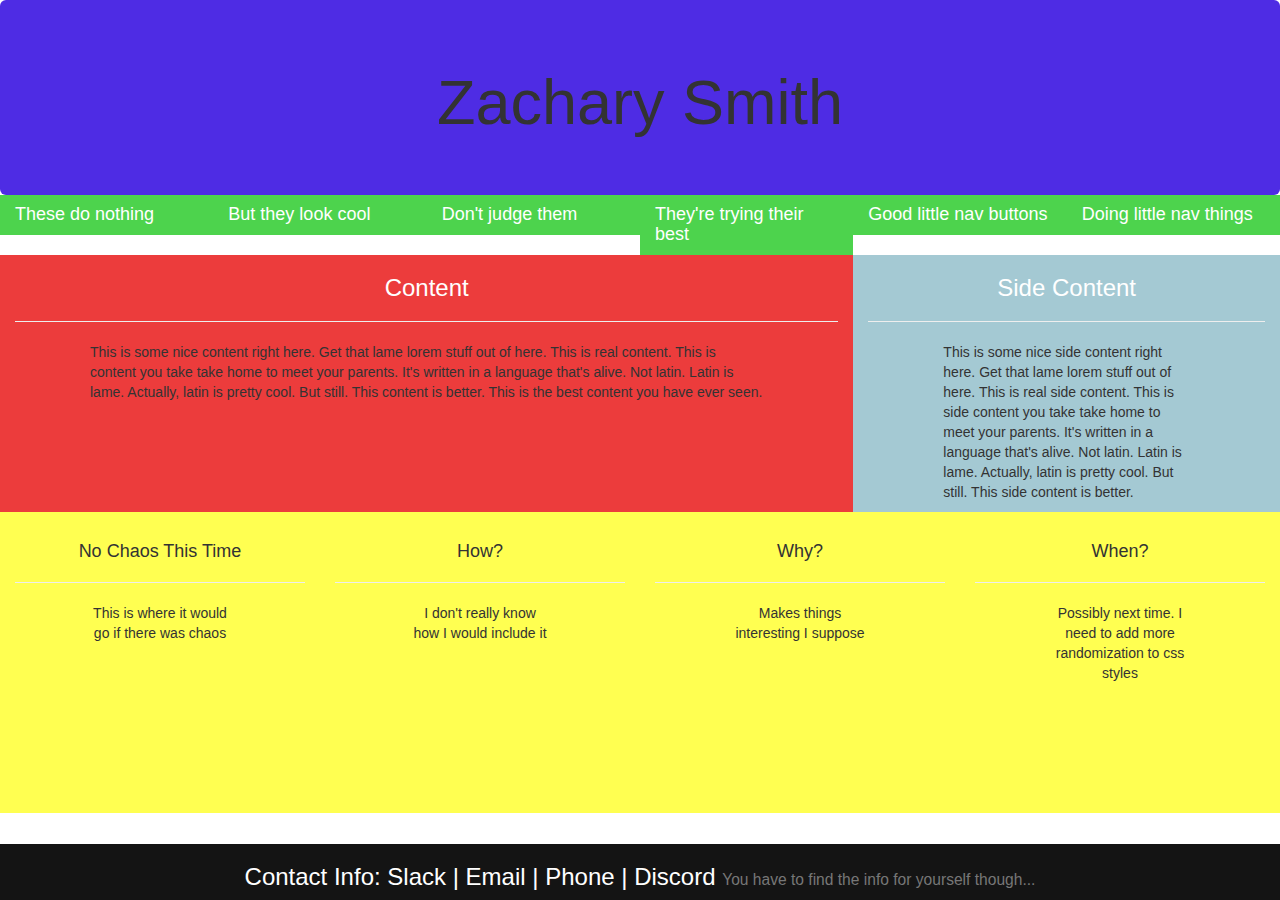
==== day2/index.html @ 5fd95c11 "day 2" ====
<!DOCTYPE html>
<html lang="en">
<head>
    <meta charset="UTF-8">
    <meta name="viewport" content="width=device-width, initial-scale=1.0">
    <meta http-equiv="X-UA-Compatible" content="ie=edge">
    <title>Document</title>
    <link rel="stylesheet" href="css/bootstrap.min.css">
    <link rel="stylesheet" href="css/styles.css">
</head>
<body>
    <div class="container-fluid">
        <!-- HEADER -->
        <div class="row">
            <div class="jumbotron">
                <h1 class="text-center text-primary">Zachary Smith</h1>
            </div>
        </div>

        <div class="row">
            <div class="col-md-2 col-xs-12">
                
                <a href="#"><h4>These do nothing</h4></a>

            </div>
            <div class="col-md-2 col-xs-12">
               
                <a href="#"><h4>But they look cool</h4></a>
               
            </div>
            <div class="col-md-2 col-xs-12">
                <a href="#"><h4>Don't judge them</h4></a>
                
            </div>
            <div class="col-md-2 col-xs-12">
               
                <a href="#"><h4>They're trying their best</h4></a>
                
            </div>
            <div class="col-md-2 col-xs-12">
               
                <a href="#"><h4>Good little nav buttons</h4></a>
                
            </div>
            <div class="col-md-2 col-xs-12">
                   
                <a href="#"><h4>Doing little nav things</h4></a>
                    
            </div>
        </div>
        
        <div class="row row-eq-height">
            <div class="col-md-8 col-xs-12">
                <h3 class="text-primary text-center">Content</h3>
                <hr>
                <p>This is some nice content right here. Get that lame lorem stuff out of here.
                    This is real content. This is content you take take home to meet your parents.
                    It's written in a language that's alive. Not latin. Latin is lame. Actually,
                    latin is pretty cool. But still. This content is better. This is the best content 
                    you have ever seen.
                </p>
            </div>
            <div class="col-md-4 col-xs-12">
                    <h3 class="text-primary text-center">Side Content</h3>
                    <hr>
                    <p>This is some nice side content right here. Get that lame lorem stuff out of here.
                        This is real side content. This is side content you take take home to meet your parents.
                        It's written in a language that's alive. Not latin. Latin is lame. Actually,
                        latin is pretty cool. But still. This side content is better.
                    </p>
            </div>
        </div>
        <div class="row row-eq-height">
            <div class="col-md-4 col-xs-12 text-center" id='promo'>
                <br>
                <h4>No Chaos This Time</h4>
                <hr>
                <p>This is where it would go if there was chaos</p>
                
            </div>
            <div class="col-md-4 col-xs-12 text-center" id='promo'>
                <br>
                <h4>How?</h4>
                <hr>
                <p>I don't really know how I would include it</p>

            </div>
            <div class="col-md-4 col-xs-12 text-center" id='promo'>
                <br>
                <h4>Why?</h4>
                <hr>
                <p>Makes things interesting I suppose</p>

            </div>
            <div class="col-md-4 col-xs-12 text-center" id='promo'>
                <br>
                <h4>When?</h4>
                <hr>
                <p>Possibly next time. I need to add more randomization to css styles</p>
                <br>
                <br>
                <br>
                <br>
                <br>
                <br>
            </div>
        </div>
        <div class="row">
            <div class="col-md-12 text-center footer navbar-fixed-bottom" id='footer'>
                <h3 id='footer-text'>Contact Info: <a href="#">Slack</a> | <a href="#">Email</a> | <a href="#">Phone</a> | <a href="#">Discord</a> <small>You have to find the info for yourself though...</small></h3>
            </div>
        </div>
    </div>

</body>
</html>
---- day2/css/styles.css ----
.col-md-8 {
    background-color: rgb(236, 60, 60);
}

.col-md-4 {
    background-color: rgb(164, 201, 211);
}

p {
    padding-right: 75px;
    padding-left: 75px;
}

.text-primary {
    color: white;
}

.jumbotron {
    background-color: rgb(78, 44, 228);
    margin-bottom: 0;
}

.col-md-2 {
    background-color: rgb(77, 211, 77);
}

a, h3 {
    color: white;

}

#promo {
    background-color: rgb(255, 255, 81);
    overflow: hidden;
}

#footer {
    background-color: rgb(20, 20, 20);
}

.row-eq-height {
    display: -webkit-box;
    display: -webkit-flex;
    display: -ms-flexbox;
    display:         flex;
  }

  @media only screen and (max-width: 800px) {
    .row-eq-height {
        display: block; 
    }
    #footer-text {
         font-size: 16px;   
    }
  }
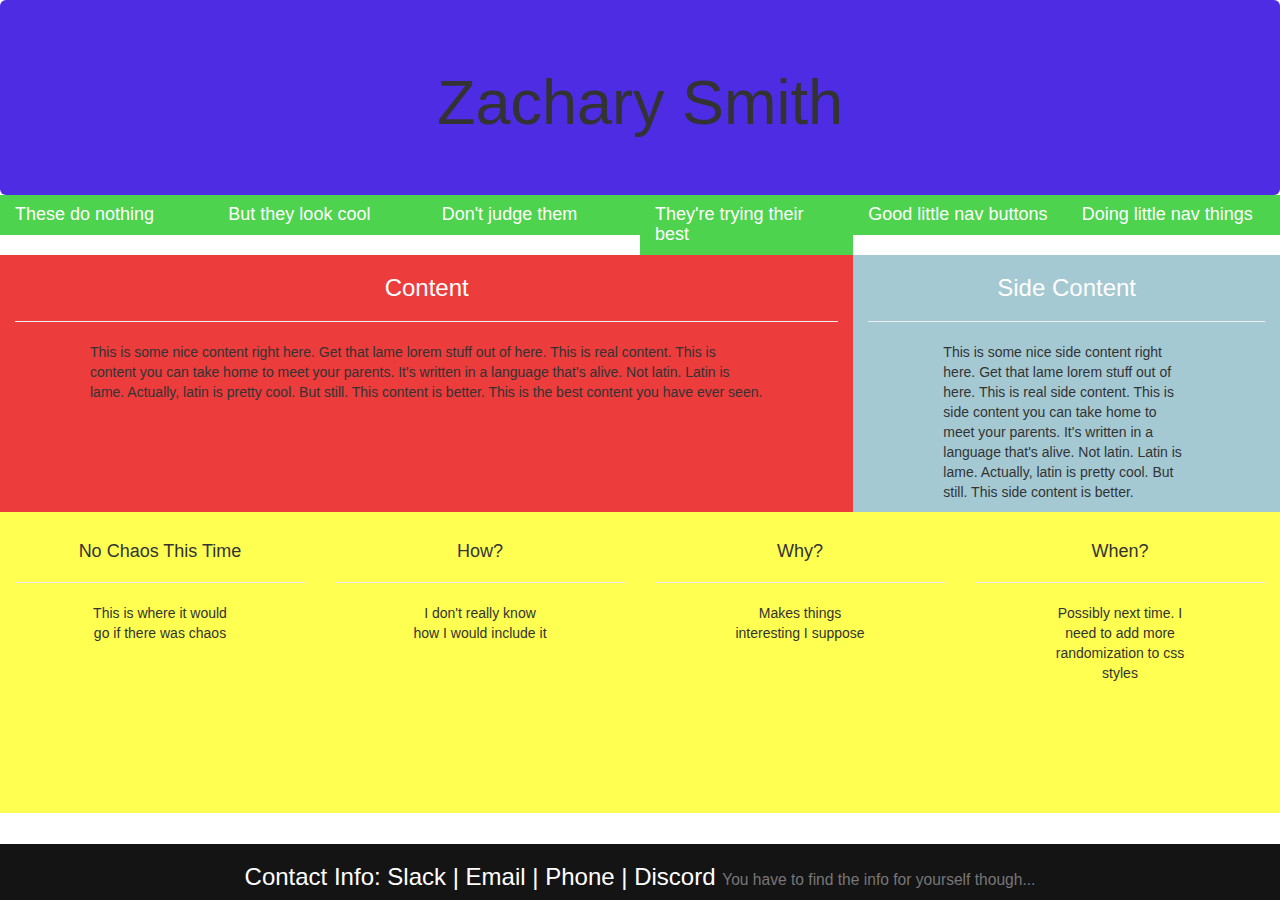
==== commit 96652c3c: "typo" ====
--- a/day2/index.html
+++ b/day2/index.html
@@ -54,7 +54,7 @@
                 <h3 class="text-primary text-center">Content</h3>
                 <hr>
                 <p>This is some nice content right here. Get that lame lorem stuff out of here.
-                    This is real content. This is content you take take home to meet your parents.
+                    This is real content. This is content you can take home to meet your parents.
                     It's written in a language that's alive. Not latin. Latin is lame. Actually,
                     latin is pretty cool. But still. This content is better. This is the best content 
                     you have ever seen.
@@ -64,7 +64,7 @@
                     <h3 class="text-primary text-center">Side Content</h3>
                     <hr>
                     <p>This is some nice side content right here. Get that lame lorem stuff out of here.
-                        This is real side content. This is side content you take take home to meet your parents.
+                        This is real side content. This is side content you can take home to meet your parents.
                         It's written in a language that's alive. Not latin. Latin is lame. Actually,
                         latin is pretty cool. But still. This side content is better.
                     </p>
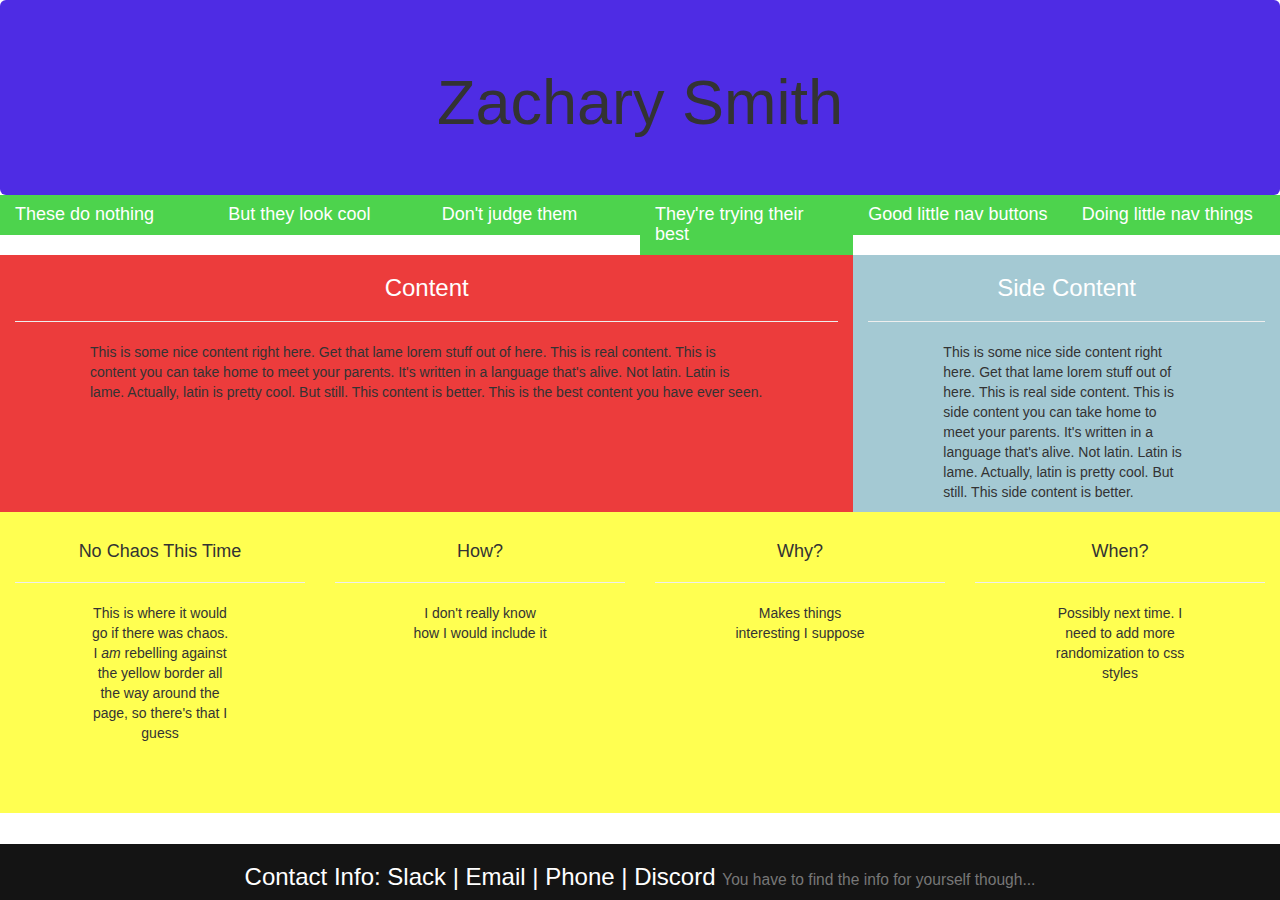
==== commit a6ee20f8: "fixes" ====
--- a/day2/index.html
+++ b/day2/index.html
@@ -24,26 +24,26 @@
 
             </div>
             <div class="col-md-2 col-xs-12">
-               
+            
                 <a href="#"><h4>But they look cool</h4></a>
-               
+            
             </div>
             <div class="col-md-2 col-xs-12">
                 <a href="#"><h4>Don't judge them</h4></a>
                 
             </div>
             <div class="col-md-2 col-xs-12">
-               
+            
                 <a href="#"><h4>They're trying their best</h4></a>
                 
             </div>
             <div class="col-md-2 col-xs-12">
-               
+            
                 <a href="#"><h4>Good little nav buttons</h4></a>
                 
             </div>
             <div class="col-md-2 col-xs-12">
-                   
+                
                 <a href="#"><h4>Doing little nav things</h4></a>
                     
             </div>
@@ -75,7 +75,9 @@
                 <br>
                 <h4>No Chaos This Time</h4>
                 <hr>
-                <p>This is where it would go if there was chaos</p>
+                <p>This is where it would go if there was chaos. I <i>am</i> rebelling against the yellow border 
+                    all the way around the page, so there's that I guess
+                </p>
                 
             </div>
             <div class="col-md-4 col-xs-12 text-center" id='promo'>
